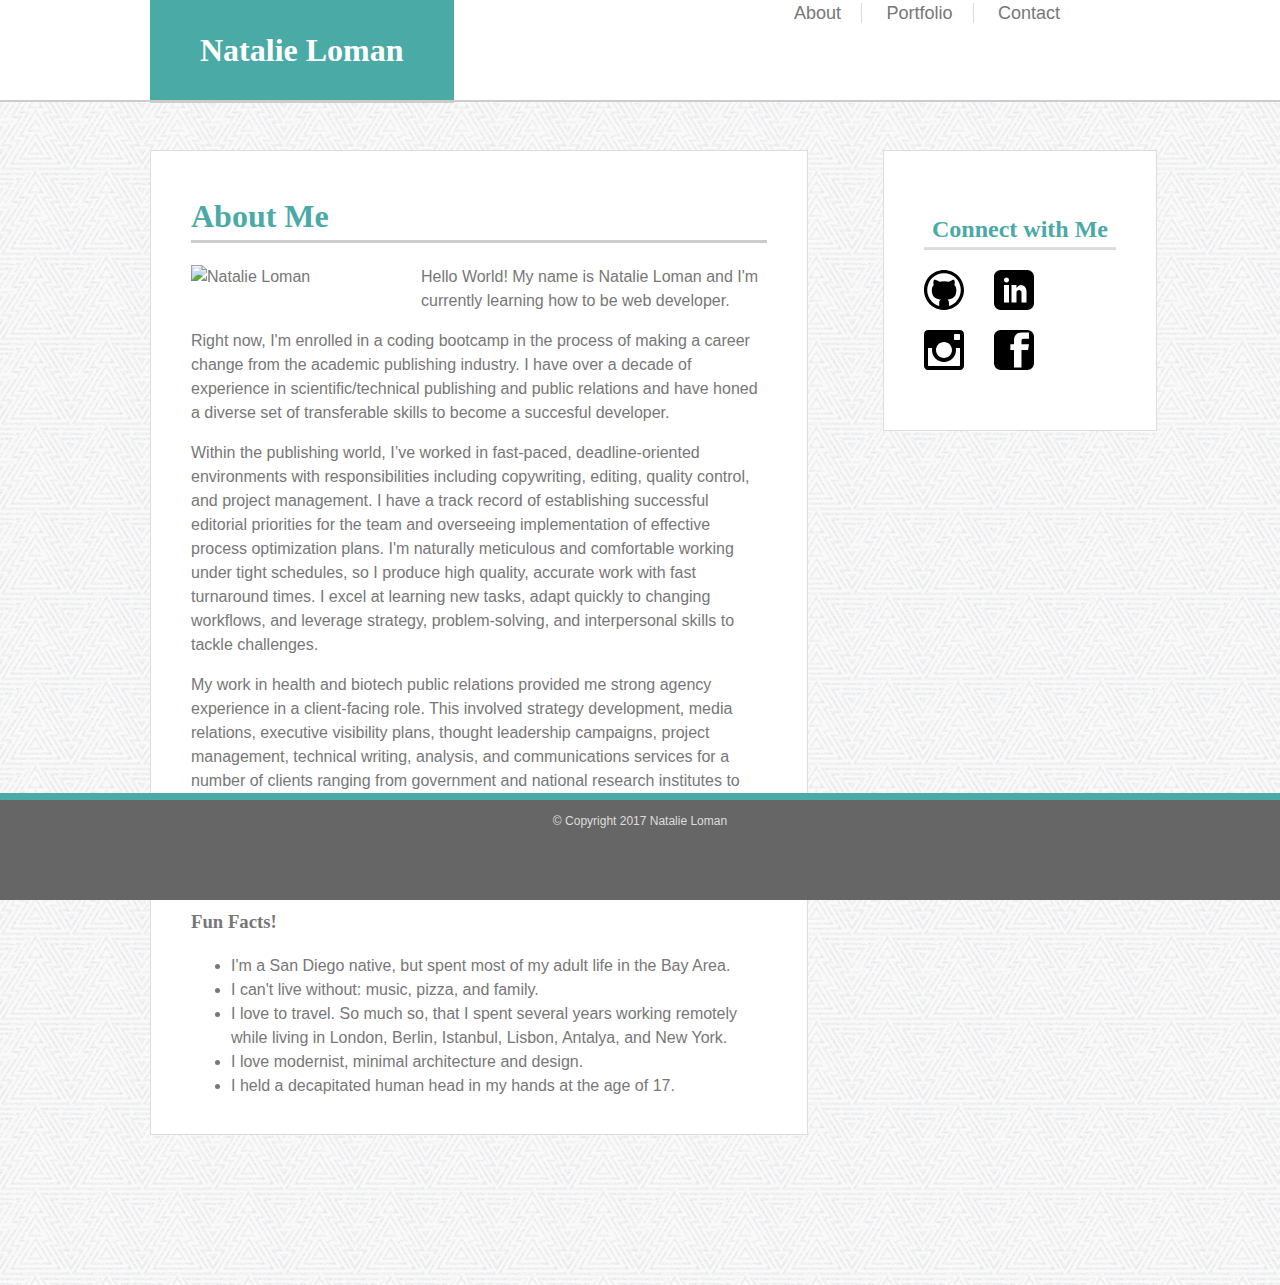
==== index.html @ fe3bf91d "added content to index, portfolio, and contact pages" ====
<!DOCTYPE html>
<html lang="en">
<head>
	<meta charset="UTF-8">
	<title>Natalie Loman's Portfolio</title>
	<link rel="stylesheet" type="text/css" href="style.css" />
</head>

<body>
	<div class="header">
		<h1 id="natalie">Natalie Loman</h1>
			<section class="nav">	
				<a href="file:////Users/Natalie/Desktop/Basic-Portfolio/index.html"><span id="about">About</span></a>
				<a href="file:////Users/Natalie/Desktop/Basic-Portfolio/portfolio.html"><span id="portfolio">Portfolio</span></a>
				<a href="file:////Users/Natalie/Desktop/Basic-Portfolio/contact.html"><span id="contact">Contact</span></a>
			</section>
	</div>

	<div class="main">
		<h1>About Me</h1>

		<img src="assets/images/natalie.jpg" alt="Natalie Loman" width=200 />

		<p>Hello World! My name is Natalie Loman and I'm currently learning how to be web developer.</p> 

		<p>Right now, I'm enrolled in a coding bootcamp in the process of making a career change from the academic publishing industry. I have over a decade of experience in scientific/technical publishing and public relations and have honed a diverse set of transferable skills to become a succesful developer.</p>

		<p>Within the publishing world, I’ve worked in fast-paced, deadline-oriented environments with responsibilities including copywriting, editing, quality control, and project management. I have a track record of establishing successful editorial priorities for the team and overseeing implementation of effective process optimization plans. I'm naturally meticulous and comfortable working under tight schedules, so I produce high quality, accurate work with fast turnaround times. I excel at learning new tasks, adapt quickly to changing workflows, and leverage strategy, problem-solving, and interpersonal skills to tackle challenges.</p>

		<p>My work in health and biotech public relations provided me strong agency experience in a client-facing role. This involved strategy development, media relations, executive visibility plans, thought leadership campaigns, project management, technical writing, analysis, and communications services for a number of clients ranging from government and national research institutes to pharma and biotech startups. I am professionally driven by my genuine passion for turning complex scientific and technical content into relevant, meaningful stories, for the dissemination of accessible information, and the advancement of knowledge.</p>

		<h3>Fun Facts!</h3>
		<ul>
			<li>I'm a San Diego native, but spent most of my adult life in the Bay Area.</li>
			<li>I can't live without: music, pizza, and family.</li>
			<li>I love to travel. So much so, that I spent several years working remotely while living in London, Berlin, Istanbul, Lisbon, Antalya, and New York.</li>
			<li>I love modernist, minimal architecture and design.</li>
			<li>I held a decapitated human head in my hands at the age of 17.</li>
		</ul>
	</div>
	
	<div class="connect">
		<h2>Connect with Me</h2>
		<section class="icon">
			<a href="https://github.com/natplusultra" target="_blank"><img src="assets/images/github.svg" alt="GitHub icon" width=40 /></a>
			<a href="https://www.linkedin.com/in/natalie-loman-b96369141/" target="_blank"><img src="assets/images/linkedin.svg" alt="LinkedIn icon" width=40 /></a>
			<a href="https://www.instagram.com/natplusultra/" target="_blank"><img src="assets/images/instagram.svg" alt="Instagram icon" width=40 /></a>
			<a href="https://www.facebook.com/natalie.bouaravong" target="_blank"><img src="assets/images/fb-icon.svg" alt="Facebook icon" width=40 /></a>
		</section>
	</div>

	<div class="footer">
		<p id="copyright">© Copyright 2017 Natalie Loman</p>
	</div>

</body>
</html>
---- style.css ----
* {
	font-family: 'Arial', 'Helvetica Neue', Helvetica, sans-serif;
	color: #777777;
	line-height: 1.5;
}

h1, h2, h3 {
	font-family: 'Georgia', Times, 'Times New Roman', serif;
}

body {
	margin: 0;
	width: 100%;
	background-image: url(assets/images/new_year_background.png);
}

.header {
	position: fixed;
	top: 0;
	height: 100px;
	width: 100%;
	background-color: #ffffff;
	border-bottom-style: solid;
	border-bottom-color: #cccccc;
	border-bottom-width: 2px;
}

#natalie {
	background-color: #4aaaa5;
	display: inline-block;
	height: 100px;
	color: white;
	margin: 0;
	padding: 0px 50px;
	position: relative;
	top: 0;
	left: 150px;
	vertical-align: middle;
	display: table-cell;
}

a {
	text-decoration: none;
}

.nav {
	position: absolute;
	top: 0;
	right: 200px;
	vertical-align: middle;
}

#about {
	font-size: 18px;
	padding: 0px 20px;
	border-right-style: solid;
	border-right-color: #dddddd;
	border-right-width: 1px;
}

#portfolio {
	font-size: 18px;
	padding: 0px 20px;
	border-right-style: solid;
	border-right-color: #dddddd;
	border-right-width: 1px;
}

#contact {
	font-size: 18px;
	padding: 20px;
}

.main {
	clear: both;
	display: inline-block;
	background-color: #ffffff;
	border-style: solid;
	border-color: #dddddd;
	border-width: 1px;
	padding: 20px 40px;
	float: left;
	width: 45%;
	left: 100px;
	margin: 150px 75px 150px 150px;
}

h1 {
	color: #4aaaa5;
	border-bottom-style: solid;
	border-bottom-color: #cccccc;
	border-bottom-width: 3px;
}

h2 {
	color: #4aaaa5;
	border-bottom-style: solid;
	border-bottom-color: #dddddd;
	border-bottom-width: 3px;
}

.connect {
	margin-top: 150px;
	display: inline-block;
	background-color: #ffffff;
	border-style: solid;
	border-color: #dddddd;
	border-width: 1px;
	padding: 40px;
	width: 15%;
	float: left;
	right: 0px;
	text-align: center;
}

.footer {
	position: fixed;
	bottom: 0;
	height: 100px;
	width: 100%;
	background-color: #666666;
	border-top-style: solid;
	border-top-color: #4aaaa5;
	border-top-width: 7px;
	text-align: center;
}

#copyright {
	color: #dddddd;
	font-size: 12px;
}

img {
	float: left;
	margin: 0px 30px 20px 0px;
}
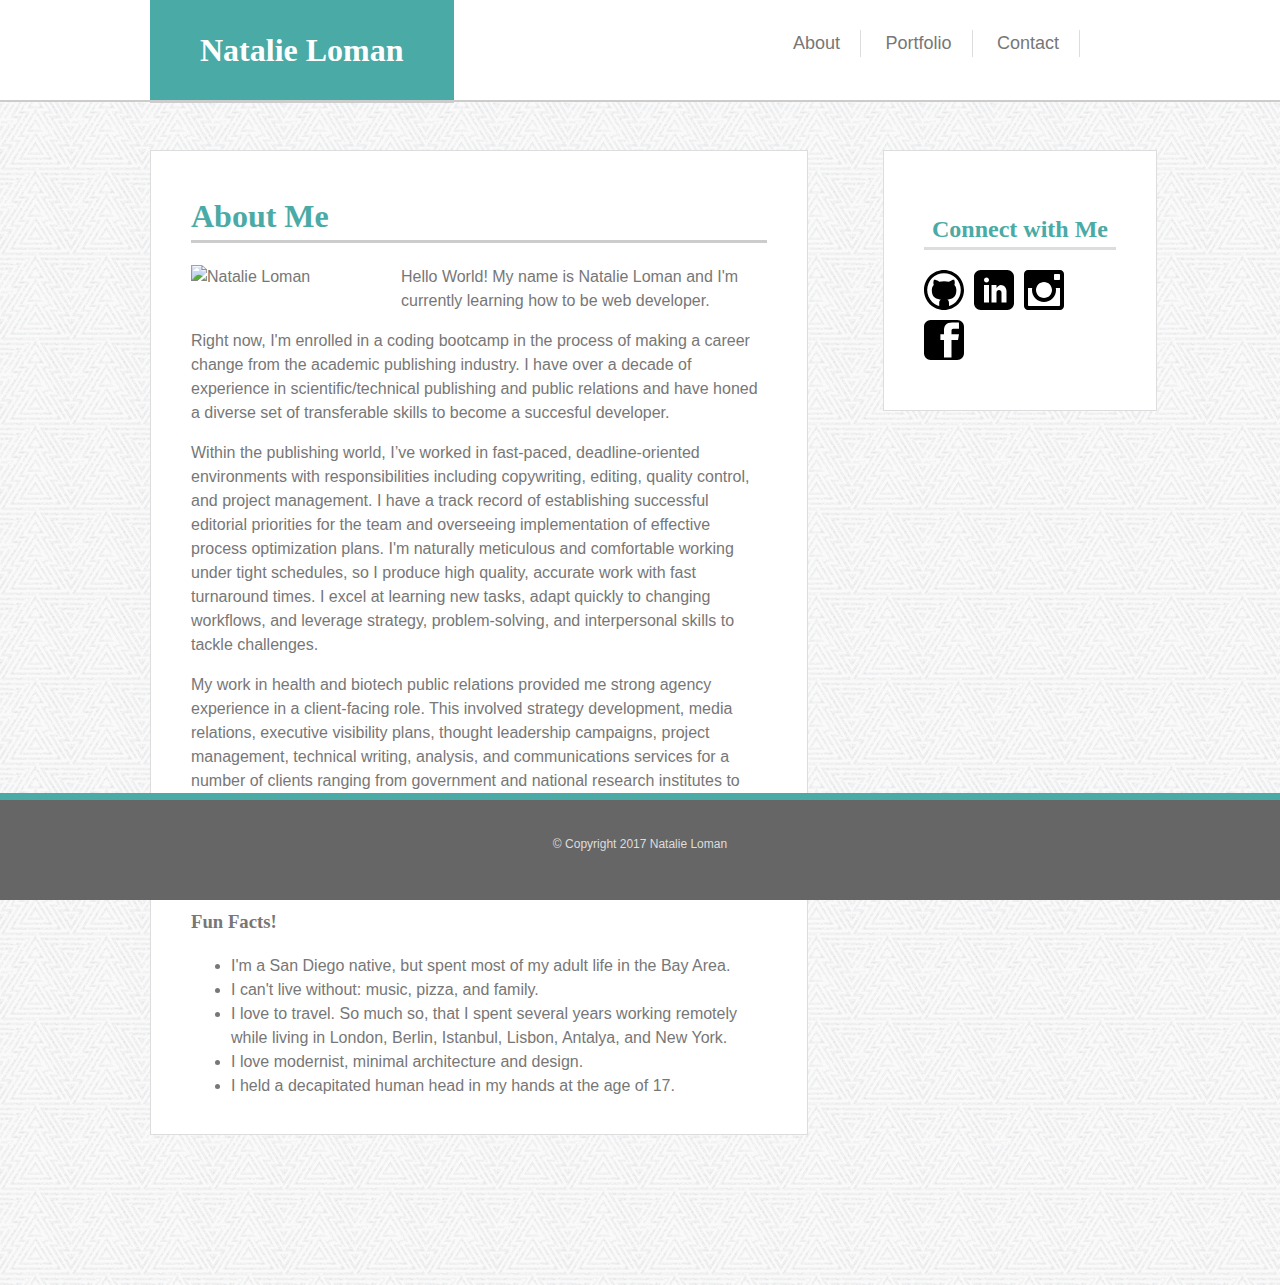
==== commit 7e21ea34: "updated html and css" ====
--- a/index.html
+++ b/index.html
@@ -3,16 +3,16 @@
 <head>
 	<meta charset="UTF-8">
 	<title>Natalie Loman's Portfolio</title>
-	<link rel="stylesheet" type="text/css" href="style.css" />
+	<link rel="stylesheet" type="text/css" href="assets/css/style.css" />
 </head>
 
 <body>
 	<div class="header">
 		<h1 id="natalie">Natalie Loman</h1>
 			<section class="nav">	
-				<a href="file:////Users/Natalie/Desktop/Basic-Portfolio/index.html"><span id="about">About</span></a>
-				<a href="file:////Users/Natalie/Desktop/Basic-Portfolio/portfolio.html"><span id="portfolio">Portfolio</span></a>
-				<a href="file:////Users/Natalie/Desktop/Basic-Portfolio/contact.html"><span id="contact">Contact</span></a>
+				<a class="anchor" href="index.html">About</a>
+				<a class="anchor" href="portfolio.html">Portfolio</a>
+				<a class="anchor" href="contact.html">Contact</a>
 			</section>
 	</div>
 
--- a/assets/css/style.css
+++ b/assets/css/style.css
@@ -0,0 +1,127 @@
+* {
+	font-family: 'Arial', 'Helvetica Neue', Helvetica, sans-serif;
+	color: #777777;
+	line-height: 1.5;
+}
+
+h1, h2, h3 {
+	font-family: 'Georgia', Times, 'Times New Roman', serif;
+}
+
+body {
+	margin: 0;
+	width: 100%;
+	background-image: url(../images/new_year_background.png);
+}
+
+.header {
+	position: fixed;
+	top: 0;
+	height: 100px;
+	width: 100%;
+	background-color: #ffffff;
+	border-bottom-style: solid;
+	border-bottom-color: #cccccc;
+	border-bottom-width: 2px;
+}
+
+#natalie {
+	background-color: #4aaaa5;
+	display: inline-block;
+	height: 100px;
+	color: white;
+	margin: 0;
+	padding: 0px 50px;
+	position: relative;
+	top: 0;
+	left: 150px;
+	vertical-align: middle;
+	display: table-cell;
+}
+
+a {
+	text-decoration: none;
+}
+
+.nav {
+	position: absolute;
+	top: 0;
+	right: 200px;
+	vertical-align: middle;
+	height: 100px;
+}
+
+.anchor {
+	display: inline-block;
+	font-size: 18px;
+	padding: 0px 20px;
+	border-right-style: solid;
+	border-right-color: #dddddd;
+	border-right-width: 1px;
+	margin-top: 30px;
+}
+
+.main {
+	clear: both;
+	display: inline-block;
+	background-color: #ffffff;
+	border-style: solid;
+	border-color: #dddddd;
+	border-width: 1px;
+	padding: 20px 40px;
+	float: left;
+	width: 45%;
+	left: 100px;
+	margin: 150px 75px 150px 150px;
+}
+
+h1 {
+	color: #4aaaa5;
+	border-bottom-style: solid;
+	border-bottom-color: #cccccc;
+	border-bottom-width: 3px;
+}
+
+h2 {
+	color: #4aaaa5;
+	border-bottom-style: solid;
+	border-bottom-color: #dddddd;
+	border-bottom-width: 3px;
+}
+
+.connect {
+	margin-top: 150px;
+	display: inline-block;
+	background-color: #ffffff;
+	border-style: solid;
+	border-color: #dddddd;
+	border-width: 1px;
+	padding: 40px;
+	width: 15%;
+	float: left;
+	right: 0px;
+	text-align: center;
+}
+
+.footer {
+	position: fixed;
+	bottom: 0;
+	height: 100px;
+	width: 100%;
+	background-color: #666666;
+	border-top-style: solid;
+	border-top-color: #4aaaa5;
+	border-top-width: 7px;
+	text-align: center;
+}
+
+.footer p {
+	color: #dddddd;
+	font-size: 12px;
+	margin-top: 35px;
+}
+
+img {
+	float: left;
+	margin: 0px 10px 10px 0px;
+}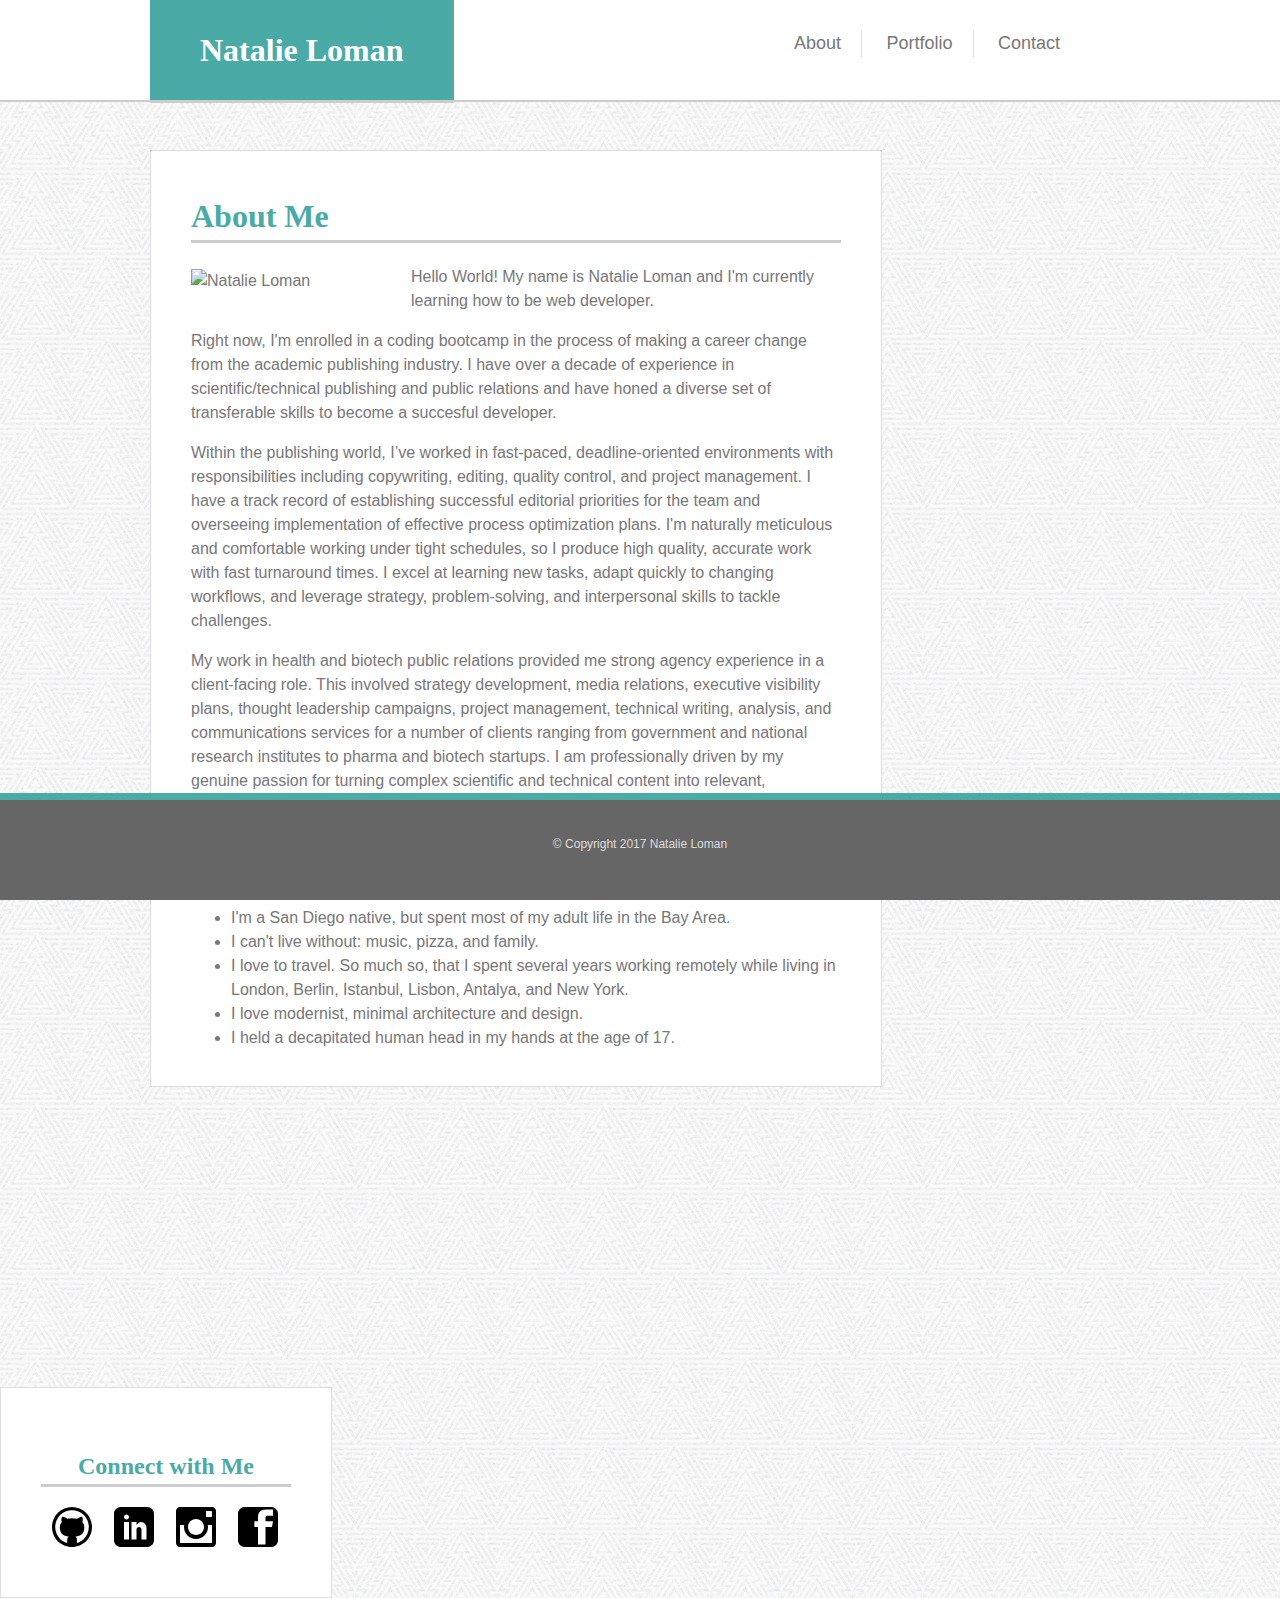
==== commit 9adb9983: "new edits" ====
--- a/index.html
+++ b/index.html
@@ -12,7 +12,7 @@
 			<section class="nav">	
 				<a class="anchor" href="index.html">About</a>
 				<a class="anchor" href="portfolio.html">Portfolio</a>
-				<a class="anchor" href="contact.html">Contact</a>
+				<a class="anchor3" href="contact.html">Contact</a>
 			</section>
 	</div>
 
@@ -41,11 +41,11 @@
 	
 	<div class="connect">
 		<h2>Connect with Me</h2>
-		<section class="icon">
-			<a href="https://github.com/natplusultra" target="_blank"><img src="assets/images/github.svg" alt="GitHub icon" width=40 /></a>
-			<a href="https://www.linkedin.com/in/natalie-loman-b96369141/" target="_blank"><img src="assets/images/linkedin.svg" alt="LinkedIn icon" width=40 /></a>
-			<a href="https://www.instagram.com/natplusultra/" target="_blank"><img src="assets/images/instagram.svg" alt="Instagram icon" width=40 /></a>
-			<a href="https://www.facebook.com/natalie.bouaravong" target="_blank"><img src="assets/images/fb-icon.svg" alt="Facebook icon" width=40 /></a>
+		<section>
+			<a href="https://github.com/natplusultra" target="_blank"><img class="icon" src="assets/images/github.svg" alt="GitHub icon" width=40 /></a>
+			<a href="https://www.linkedin.com/in/natalie-loman-b96369141/" target="_blank"><img class="icon" src="assets/images/linkedin.svg" alt="LinkedIn icon" width=40 /></a>
+			<a href="https://www.instagram.com/natplusultra/" target="_blank"><img class="icon" src="assets/images/instagram.svg" alt="Instagram icon" width=40 /></a>
+			<a href="https://www.facebook.com/natalie.bouaravong" target="_blank"><img class="icon" src="assets/images/fb-icon.svg" alt="Facebook icon" width=40 /></a>
 		</section>
 	</div>
 
--- a/assets/css/style.css
+++ b/assets/css/style.css
@@ -23,6 +23,7 @@
 	border-bottom-style: solid;
 	border-bottom-color: #cccccc;
 	border-bottom-width: 2px;
+	z-index: 9999;
 }
 
 #natalie {
@@ -61,6 +62,13 @@
 	margin-top: 30px;
 }
 
+.anchor3 {
+	display: inline-block;
+	font-size: 18px;
+	padding: 0px 20px;
+	margin-top: 30px;
+}
+
 .main {
 	clear: both;
 	display: inline-block;
@@ -70,22 +78,15 @@
 	border-width: 1px;
 	padding: 20px 40px;
 	float: left;
-	width: 45%;
+	width: 650px;
 	left: 100px;
 	margin: 150px 75px 150px 150px;
 }
 
-h1 {
+h1, h2 {
 	color: #4aaaa5;
 	border-bottom-style: solid;
 	border-bottom-color: #cccccc;
-	border-bottom-width: 3px;
-}
-
-h2 {
-	color: #4aaaa5;
-	border-bottom-style: solid;
-	border-bottom-color: #dddddd;
 	border-bottom-width: 3px;
 }
 
@@ -97,7 +98,7 @@
 	border-color: #dddddd;
 	border-width: 1px;
 	padding: 40px;
-	width: 15%;
+	width: 250px;
 	float: left;
 	right: 0px;
 	text-align: center;
@@ -121,7 +122,126 @@
 	margin-top: 35px;
 }
 
-img {
-	float: left;
-	margin: 0px 10px 10px 0px;
-}+.icon {
+	float: left;
+	margin: 0px 11px 10px 11px;
+}
+
+ img {
+	float: left;
+	margin: 4px 20px 0px 0px;
+}
+
+.portimg {
+	float: left;
+	margin: 5px 30px 5px 40px;
+	display: inline-block;
+}
+
+label {
+	font-size: 18px;
+}
+
+input, textarea {
+	color: #cccccc;
+	width: 97.5%;
+	padding: 7px;
+	font-size: 14px;
+	margin-bottom: 15px;
+}
+
+textarea {
+	height: 170px;
+	border-color: #cccccc;
+}
+
+button {
+	display: inline-block;
+	background-color: #4aaaa5;
+	color: white;
+	border: none;
+	padding: 10px 35px;
+	font-size: 18px;
+}
+
+.project {
+	position: relative;
+}
+
+#text1 {
+	display: inline-block;
+	margin: 0;
+	background-color: #4aaaa5;
+	color: white;
+	width: 250px;
+	text-align: center;
+	padding: 5px 0px;
+	position: absolute;
+	left: 40px;
+    top: 205px;
+}
+
+#text2 {
+	display: inline-block;
+	margin: 0;
+	background-color: #4aaaa5;
+	color: white;
+	width: 250px;
+	text-align: center;
+	padding: 5px 0px;
+	position: absolute;
+	right: 40px;
+    top: 205px;
+}
+
+#text3 {
+	display: inline-block;
+	margin: 0;
+	background-color: #4aaaa5;
+	color: white;
+	width: 250px;
+	text-align: center;
+	padding: 5px 0px;
+	position: absolute;
+	left: 40px;
+    top: 465px;
+}
+
+#text4 {
+	display: inline-block;
+	margin: 0;
+	background-color: #4aaaa5;
+	color: white;
+	width: 250px;
+	text-align: center;
+	padding: 5px 0px;
+	position: absolute;
+	right: 40px;
+    top: 465px;
+}
+
+#text5 {
+	display: inline-block;
+	margin: 0;
+	background-color: #4aaaa5;
+	color: white;
+	width: 250px;
+	text-align: center;
+	padding: 5px 0px;
+	position: absolute;
+	left: 40px;
+    top: 725px;
+}
+
+#text6 {
+	display: inline-block;
+	margin: 0;
+	background-color: #4aaaa5;
+	color: white;
+	width: 250px;
+	text-align: center;
+	padding: 5px 0px;
+	position: absolute;
+	right: 40px;
+    top: 725px;
+}
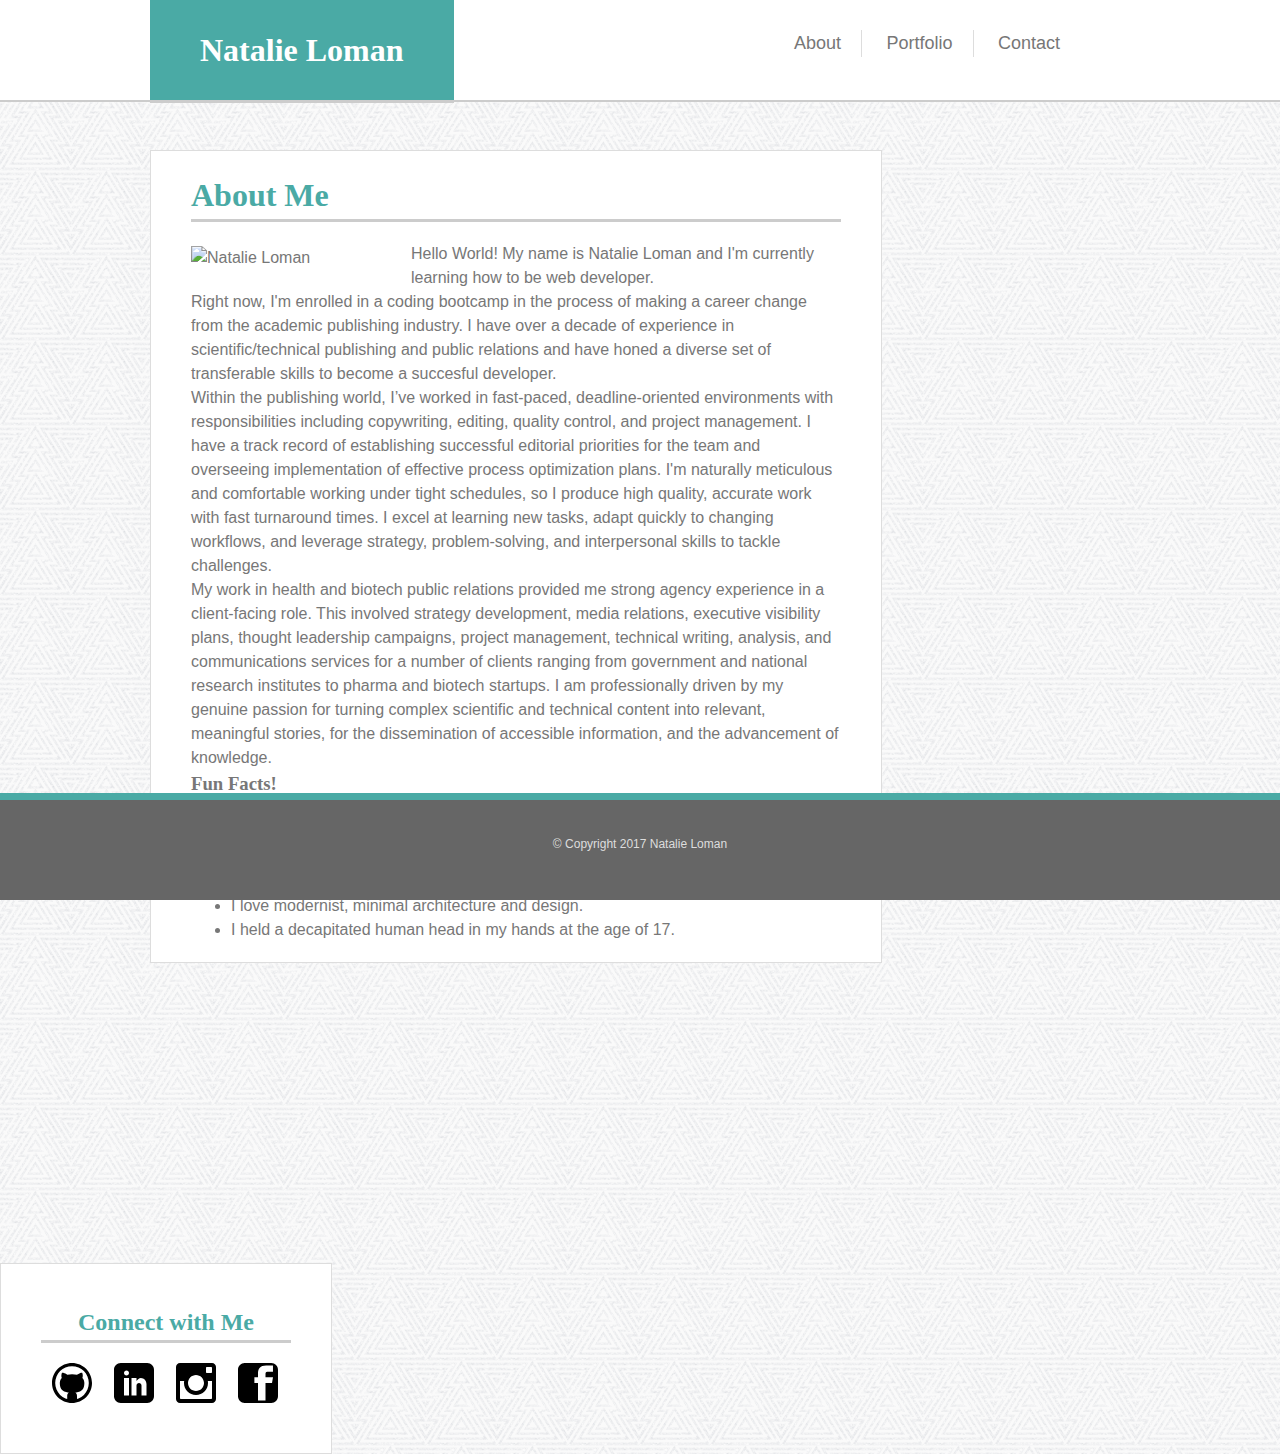
==== commit ba3dcfce: "updates" ====
--- a/index.html
+++ b/index.html
@@ -7,6 +7,7 @@
 </head>
 
 <body>
+	
 	<div class="header">
 		<h1 id="natalie">Natalie Loman</h1>
 			<section class="nav">	
@@ -33,12 +34,12 @@
 		<ul>
 			<li>I'm a San Diego native, but spent most of my adult life in the Bay Area.</li>
 			<li>I can't live without: music, pizza, and family.</li>
-			<li>I love to travel. So much so, that I spent several years working remotely while living in London, Berlin, Istanbul, Lisbon, Antalya, and New York.</li>
+			<li>I love to travel. So much so, that I spent several years working remotely while living in London, Berlin, Istanbul, Lisbon, Antalya, and New York.</li>				
 			<li>I love modernist, minimal architecture and design.</li>
 			<li>I held a decapitated human head in my hands at the age of 17.</li>
 		</ul>
 	</div>
-	
+			
 	<div class="connect">
 		<h2>Connect with Me</h2>
 		<section>
@@ -48,7 +49,7 @@
 			<a href="https://www.facebook.com/natalie.bouaravong" target="_blank"><img class="icon" src="assets/images/fb-icon.svg" alt="Facebook icon" width=40 /></a>
 		</section>
 	</div>
-
+	
 	<div class="footer">
 		<p id="copyright">© Copyright 2017 Natalie Loman</p>
 	</div>
--- a/assets/css/style.css
+++ b/assets/css/style.css
@@ -2,14 +2,18 @@
 	font-family: 'Arial', 'Helvetica Neue', Helvetica, sans-serif;
 	color: #777777;
 	line-height: 1.5;
+	margin: 0;
 }
 
 h1, h2, h3 {
 	font-family: 'Georgia', Times, 'Times New Roman', serif;
 }
 
+html, body {
+	height:100%;
+}
+
 body {
-	margin: 0;
 	width: 100%;
 	background-image: url(../images/new_year_background.png);
 }
@@ -31,7 +35,6 @@
 	display: inline-block;
 	height: 100px;
 	color: white;
-	margin: 0;
 	padding: 0px 50px;
 	position: relative;
 	top: 0;
@@ -85,6 +88,7 @@
 
 h1, h2 {
 	color: #4aaaa5;
+	margin-bottom: 20px;
 	border-bottom-style: solid;
 	border-bottom-color: #cccccc;
 	border-bottom-width: 3px;
@@ -127,7 +131,7 @@
 	margin: 0px 11px 10px 11px;
 }
 
- img {
+img {
 	float: left;
 	margin: 4px 20px 0px 0px;
 }
@@ -170,7 +174,6 @@
 
 #text1 {
 	display: inline-block;
-	margin: 0;
 	background-color: #4aaaa5;
 	color: white;
 	width: 250px;
@@ -183,7 +186,6 @@
 
 #text2 {
 	display: inline-block;
-	margin: 0;
 	background-color: #4aaaa5;
 	color: white;
 	width: 250px;
@@ -196,7 +198,6 @@
 
 #text3 {
 	display: inline-block;
-	margin: 0;
 	background-color: #4aaaa5;
 	color: white;
 	width: 250px;
@@ -209,7 +210,6 @@
 
 #text4 {
 	display: inline-block;
-	margin: 0;
 	background-color: #4aaaa5;
 	color: white;
 	width: 250px;
@@ -222,7 +222,6 @@
 
 #text5 {
 	display: inline-block;
-	margin: 0;
 	background-color: #4aaaa5;
 	color: white;
 	width: 250px;
@@ -235,7 +234,6 @@
 
 #text6 {
 	display: inline-block;
-	margin: 0;
 	background-color: #4aaaa5;
 	color: white;
 	width: 250px;
